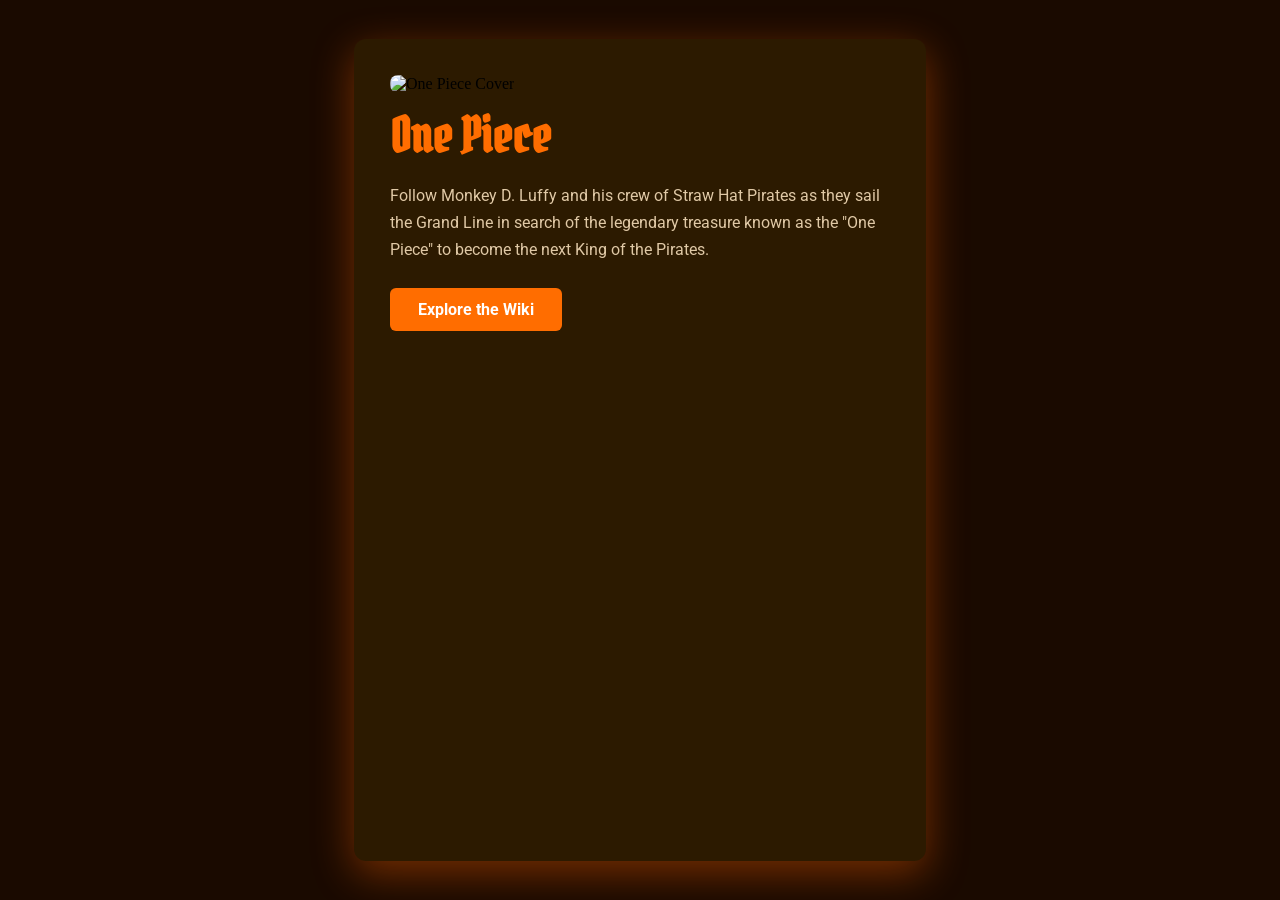
==== Week3/homework/index.html @ 8bf6d15f "Rest of week 3 uploads" ====
<!DOCTYPE html>
<html>
    <head>
        <meta charset="UTF-8">
        <meta name="viewport" content="width=device-width, initial-scale=1.0">
        <title>One Piece</title>
        <link rel="stylesheet" href="./styles.css">
    </head>
    <body>
        <div class="card">
            <img src="https://upload.wikimedia.org/wikipedia/en/9/90/One_Piece%2C_Volume_61_Cover_%28Japanese%29.jpg" alt="One Piece Cover">
            <h1>One Piece</h1>
            <p>Follow Monkey D. Luffy and his crew of Straw Hat Pirates as they sail the Grand Line in search of the legendary treasure known as the "One Piece" to become the next King of the Pirates.</p>
            <a href="https://onepiece.fandom.com/wiki/One_Piece_Wiki"><button>Explore the Wiki</button></a>
        </div>
    </body>
</html>
---- Week3/homework/styles.css ----
@import url('https://fonts.googleapis.com/css2?family=Pirata+One&family=Roboto:wght@400;700&display=swap');

body {
    background-color: #1a0a00;
    display: flex;
    justify-content: center;
    align-items: center;
    min-height: 100vh;
    margin: 0;
}

.card {
    width: 500px;
    height: 750px;
    background-color: #2c1a00;
    padding: 36px;
    border-radius: 12px;
    box-shadow: 0 12px 40px rgba(255, 100, 0, 0.4);
}

.card img {
    width: 100%;
    height: 300px;
    object-fit: cover;
    border-radius: 8px;
    margin-bottom: 12px;
}

h1 {
    font-family: "Pirata One", cursive;
    color: #FF6D00;
    font-size: 48px;
    margin: 0 0 12px 0;
}

p {
    font-family: "Roboto", sans-serif;
    font-size: 16px;
    color: #e0c9a6;
    line-height: 1.7;
    margin-bottom: 24px;
}

button {
    background-color: #FF6D00;
    color: white;
    font-family: "Roboto", sans-serif;
    font-size: 16px;
    font-weight: 700;
    border: none;
    border-radius: 6px;
    padding: 12px 28px;
    cursor: pointer;
    transition: background-color 300ms;
}

button:hover {
    background-color: #cc5500;
}

a {
    text-decoration: none;
}
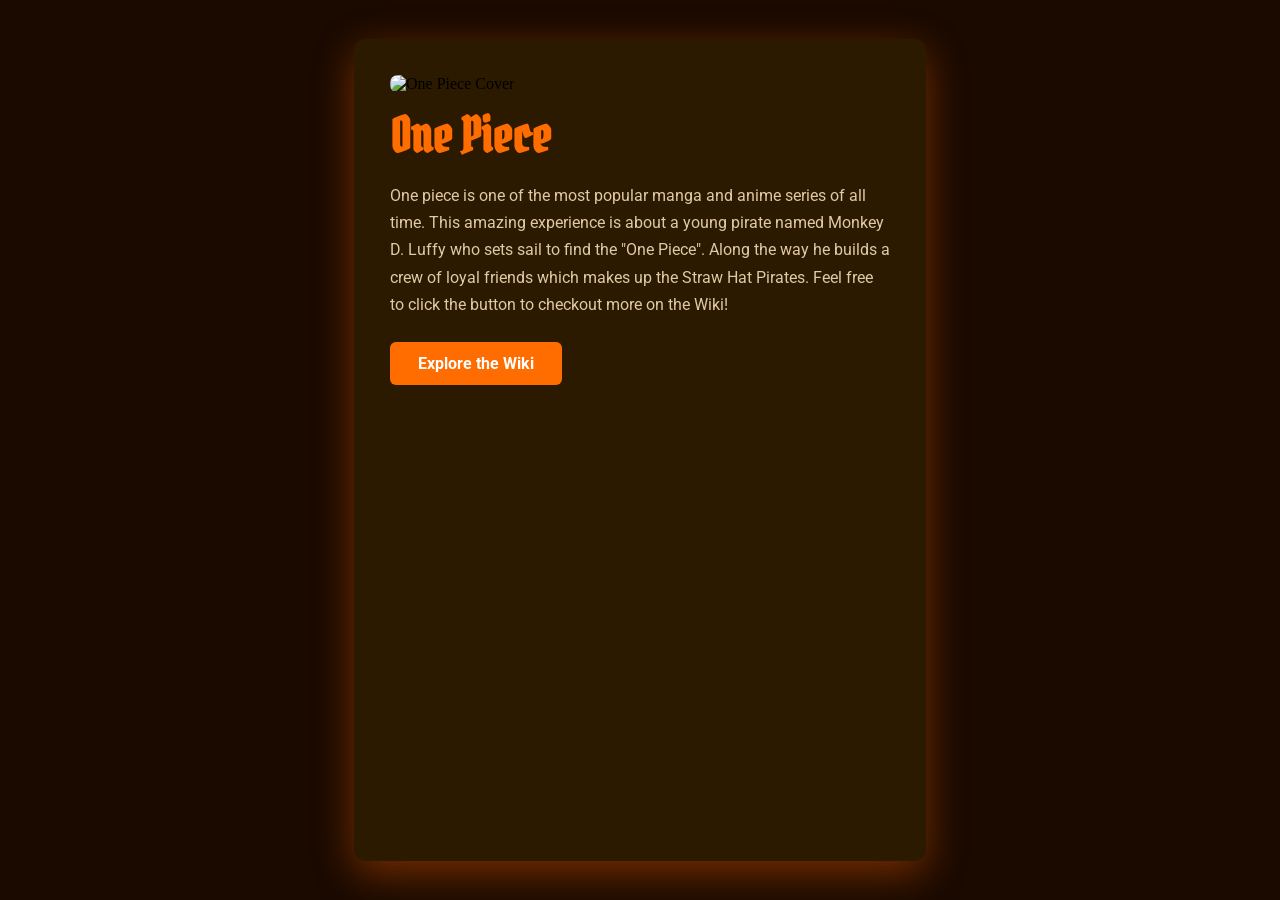
==== commit 9e4f1c18: "Updated the card description" ====
--- a/Week3/homework/index.html
+++ b/Week3/homework/index.html
@@ -10,7 +10,7 @@
         <div class="card">
             <img src="https://upload.wikimedia.org/wikipedia/en/9/90/One_Piece%2C_Volume_61_Cover_%28Japanese%29.jpg" alt="One Piece Cover">
             <h1>One Piece</h1>
-            <p>Follow Monkey D. Luffy and his crew of Straw Hat Pirates as they sail the Grand Line in search of the legendary treasure known as the "One Piece" to become the next King of the Pirates.</p>
+            <p>One piece is one of the most popular manga and anime series of all time. This amazing experience is about a young pirate named Monkey D. Luffy who sets sail to find the "One Piece". Along the way he builds a crew of loyal friends which makes up the Straw Hat Pirates. Feel free to click the button to checkout more on the Wiki!</p>
             <a href="https://onepiece.fandom.com/wiki/One_Piece_Wiki"><button>Explore the Wiki</button></a>
         </div>
     </body>
